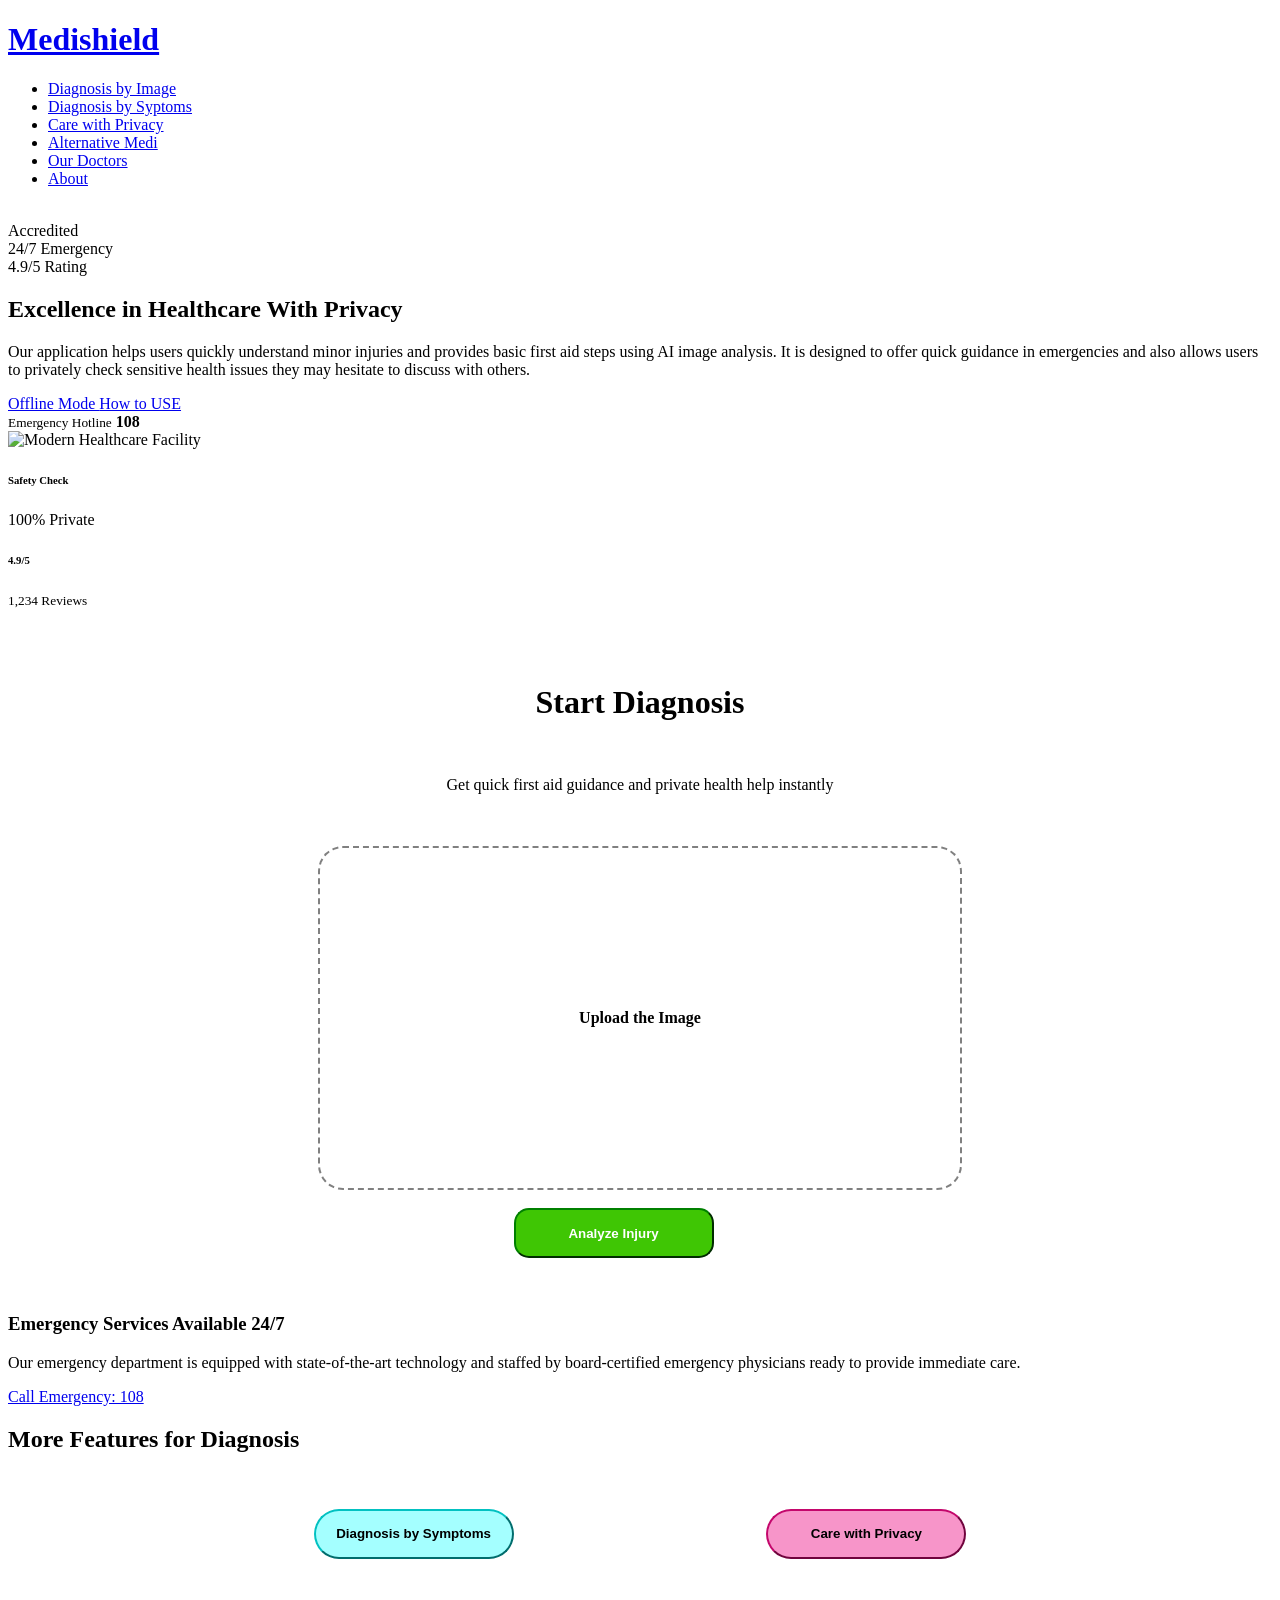
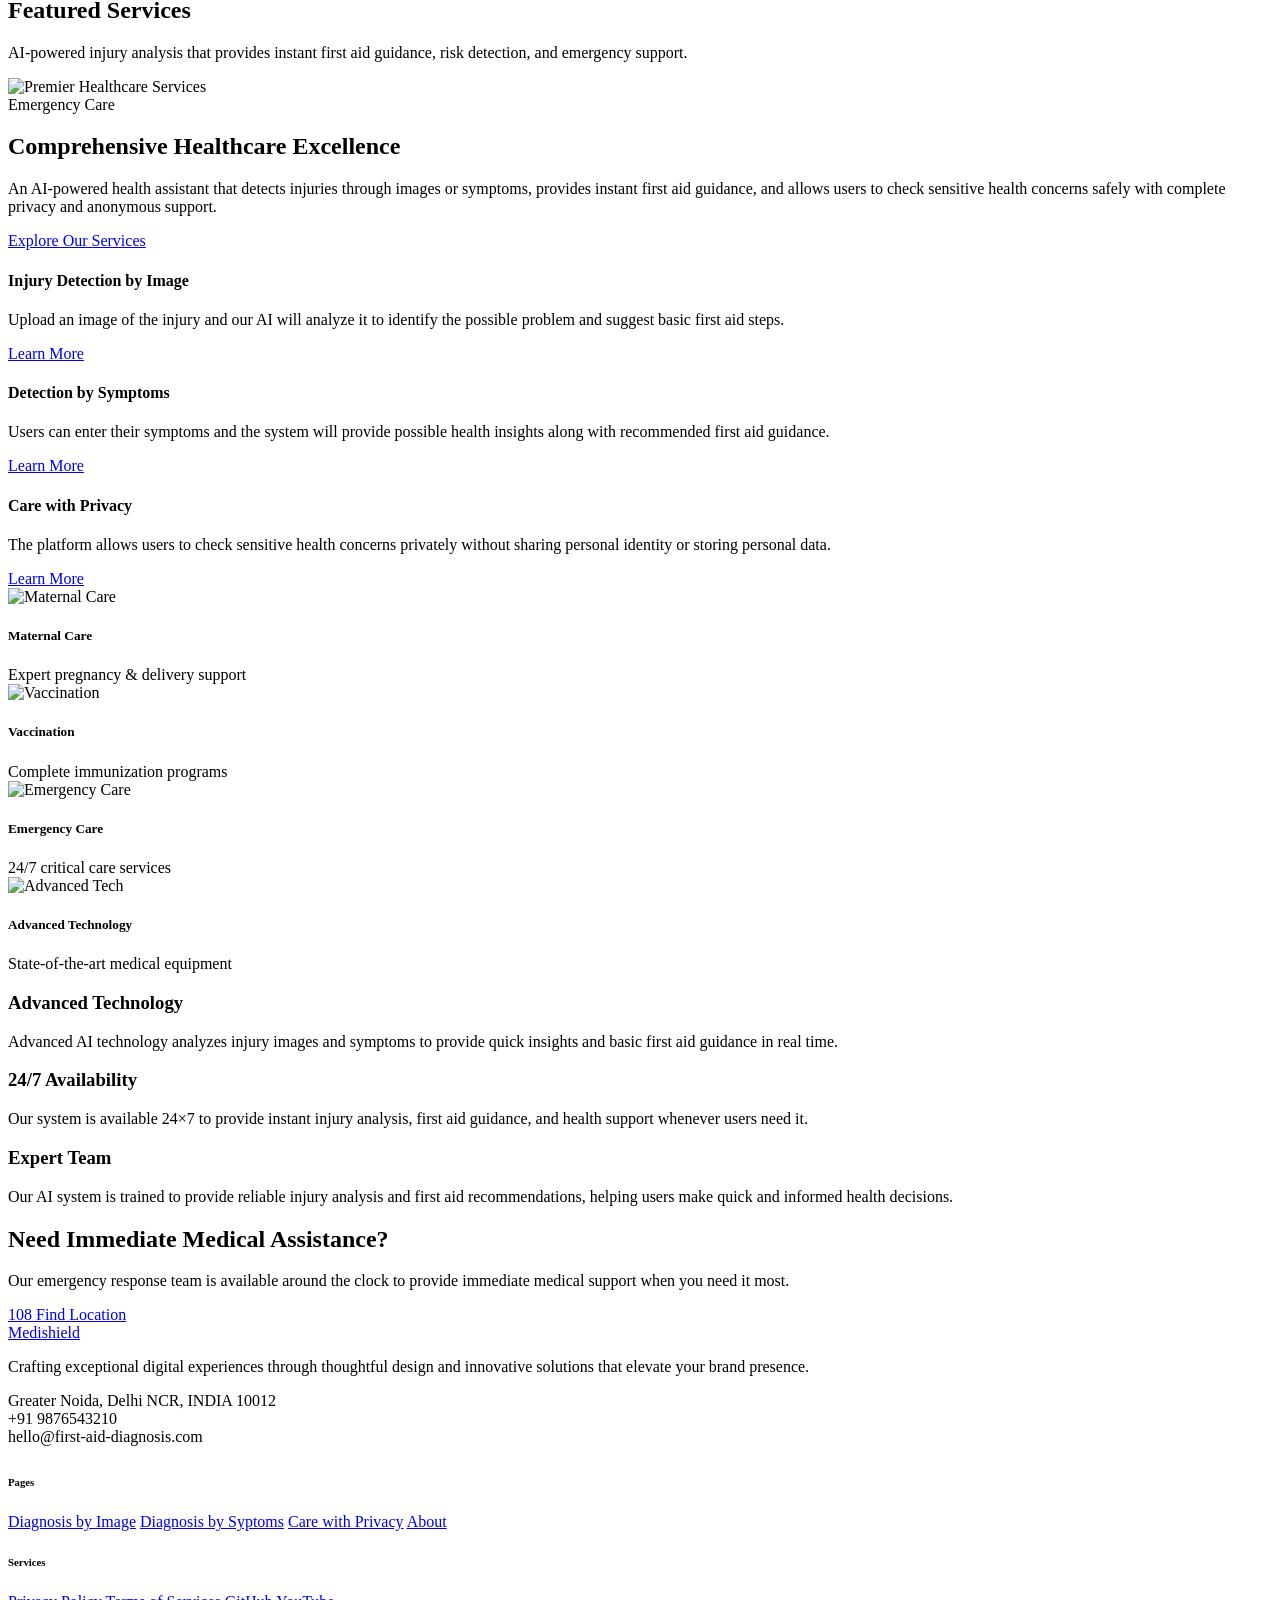
==== templates/index.html @ 9639c09f "initial comitt for nexora" ====
<!DOCTYPE html>
<html lang="en">

<head>
    <meta charset="utf-8">
    <meta content="width=device-width, initial-scale=1.0" name="viewport">
    <title>First-Aid Diagnosis</title>
    <meta name="description" content="">
    <meta name="keywords" content="">

    <!-- Favicons -->
    <link href="/static/assets/img/favicon.png" rel="icon">
    <link href="static/assets/img/apple-touch-icon.png" rel="apple-touch-icon">

    <!-- Fonts -->
    <link href="https://fonts.googleapis.com" rel="preconnect">
    <link href="https://fonts.gstatic.com" rel="preconnect" crossorigin>
    <link
        href="https://fonts.googleapis.com/css2?family=Roboto:ital,wght@0,100;0,300;0,400;0,500;0,700;0,900;1,100;1,300;1,400;1,500;1,700;1,900&family=Montserrat:ital,wght@0,100;0,200;0,300;0,400;0,500;0,600;0,700;0,800;0,900;1,100;1,200;1,300;1,400;1,500;1,600;1,700;1,800;1,900&family=Lato:ital,wght@0,100;0,300;0,400;0,700;0,900;1,100;1,300;1,400;1,700;1,900&display=swap"
        rel="stylesheet">

    <!-- Vendor CSS Files -->
    <link href="static/assets/vendor/bootstrap/css/bootstrap.min.css" rel="stylesheet">
    <link href="static/assets/vendor/bootstrap-icons/bootstrap-icons.css" rel="stylesheet">
    <link href="static/assets/vendor/aos/aos.css" rel="stylesheet">
    <link href="static/assets/vendor/glightbox/css/glightbox.min.css" rel="stylesheet">
    <link href="static/assets/vendor/fontawesome-free/css/all.min.css" rel="stylesheet">
    <link href="static/assets/vendor/swiper/swiper-bundle.min.css" rel="stylesheet">

    <!-- Main CSS File -->
    <link href="static/main.css" rel="stylesheet">

    <!-- =======================================================
  * Template Name: Clinic
  * Template URL: https://bootstrapmade.com/clinic-bootstrap-template/
  * Updated: Jul 23 2025 with Bootstrap v5.3.7
  * Author: BootstrapMade.com
  * License: https://bootstrapmade.com/license/
  ======================================================== -->
    <style>
        .inputfiled {
            display: none;

        }

        .dropbox {
            width: 600px;
            height: 300px;
            border: 2px dashed;
            border-radius: 25px;
            border-color: gray;
            display: flex;
            align-items: center;
            justify-content: center;
            font-weight: 700;
        }

        .inputbox {
            display: flex;
            align-items: center;
            justify-content: center;
        }

        .inputboxprivew {
            display: flex;
            align-items: center;
            justify-content: center;

        }

        .analyzebtn {
            height: 50px;
            width: 200px;
            border-radius: 15px;
            background-color: rgb(63, 198, 4);
            border-color: green;
            color: white;
            font-weight: 700;
            margin-left: 40%;
        }

        .card {
            background: white;
            padding: 20px;
            margin: 15px 0;
            border-radius: 10px;
            box-shadow: 0 4px 10px rgba(0, 0, 0, 0.1);
        }

        #previewLabel {
            padding: 20px;
        }

        #previewLabel .preview-image {
            width: 100%;
            height: 100%;
            object-fit: contain;
            max-height: 250px;
        }

        .mainhead {
            font-weight: 700;
            text-align: center;
        }

        .pera {
            text-align: center;
        }

        .twobtn {
            display: flex;
            align-items: center;
            justify-content: center;
            gap: 20%;
        }

        .btn1 {
            height: 50px;
            width: 200px;
            background-color: rgb(164, 255, 255);
            color: black;
            font-weight: 700;
            border-radius: 25px;
            border-color: rgb(2, 193, 193);
        }

        .btn2 {
            height: 50px;
            width: 200px;
            background-color: rgb(247, 149, 201);
            color: black;
            font-weight: 700;
            border-radius: 25px;
            border-color: rgb(196, 7, 108);
        }
    </style>
</head>

<body class="index-page">

    <header id="header" class="header fixed-top">



        <div class="branding d-flex align-items-cente">

            <div class="container position-relative d-flex align-items-center justify-content-between">
                <a href="index.html" class="logo d-flex align-items-center">
                    <!-- Uncomment the line below if you also wish to use an image logo -->
                    <!-- <img src="static/assets/img/logo.webp" alt=""> -->
                    <h1 class="sitename">Medishield</h1>
                </a>

                <nav id="navmenu" class="navmenu">
                    <ul>
                        <li><a href="/" class="active">Diagnosis by Image</a></li>
                        <li><a href="/symptom">Diagnosis by Syptoms</a></li>
                        <li><a href="/care">Care with Privacy</a></li>
                        <li><a href="/alt_medi">Alternative Medi</a></li>
                        <li><a href="/doctors">Our Doctors</a></li>
                        <li><a href="/about_us">About</a></li>
                    </ul>
                    <i class="mobile-nav-toggle d-xl-none bi bi-list"></i>
                </nav>

            </div>

        </div>

    </header>

    <main class="main">

        <!-- Hero Section -->
        <section id="hero" class="hero section">

            <div class="container" data-aos="fade-up" data-aos-delay="100">

                <div class="row align-items-center">
                    <div class="col-lg-6">
                        <div class="hero-content">
                            <br>
                            <div class="trust-badges mb-4" data-aos="fade-right" data-aos-delay="200">
                                <div class="badge-item">
                                    <i class="bi bi-shield-check"></i>
                                    <span>Accredited</span>
                                </div>
                                <div class="badge-item">
                                    <i class="bi bi-clock"></i>
                                    <span>24/7 Emergency</span>
                                </div>
                                <div class="badge-item">
                                    <i class="bi bi-star-fill"></i>
                                    <span>4.9/5 Rating</span>
                                </div>
                            </div>

                            <h1 data-aos="fade-right" data-aos-delay="300">
                                Excellence in <span class="highlight">Healthcare</span> With Privacy
                            </h1>

                            <p class="hero-description" data-aos="fade-right" data-aos-delay="400">
                                Our application helps users quickly understand minor injuries and provides basic first
                                aid steps using AI image analysis. It is designed to offer quick guidance in emergencies
                                and also allows users to privately check sensitive health issues they may hesitate to
                                discuss with others.
                            </p>



                            <div class="hero-actions" data-aos="fade-right" data-aos-delay="600">
                                <a href="/offline" class="btn btn-primary">Offline Mode </a>
                                <a href="https://www.youtube.com/watch?v=_2sk8WvwsbA" class="btn btn-outline glightbox">
                                    <i class="bi bi-play-circle me-2"></i>
                                    How to USE
                                </a>
                            </div>

                            <div class="emergency-contact" data-aos="fade-right" data-aos-delay="700">
                                <div class="emergency-icon">
                                    <i class="bi bi-telephone-fill"></i>
                                </div>
                                <div class="emergency-info">
                                    <small>Emergency Hotline</small>
                                    <strong>108</strong>
                                </div>
                            </div>
                        </div>
                    </div>

                    <div class="col-lg-6">
                        <div class="hero-visual" data-aos="fade-left" data-aos-delay="400">
                            <div class="main-image">
                                <img src="static/assets/img/health/ai.png" alt="Modern Healthcare Facility"
                                    class="img-fluid">
                                <div class="floating-card appointment-card">
                                    <div class="card-icon">
                                        <i class="bi bi-shield-check"></i>
                                    </div>
                                    <div class="card-content">
                                        <h6>Safety Check</h6>
                                        <p>100% Private</p>
                                        <small></small>
                                    </div>
                                </div>
                                <div class="floating-card rating-card">
                                    <div class="card-content">
                                        <div class="rating-stars">
                                            <i class="bi bi-star-fill"></i>
                                            <i class="bi bi-star-fill"></i>
                                            <i class="bi bi-star-fill"></i>
                                            <i class="bi bi-star-fill"></i>
                                            <i class="bi bi-star-fill"></i>
                                        </div>
                                        <h6>4.9/5</h6>
                                        <small>1,234 Reviews</small>
                                    </div>
                                </div>
                            </div>
                            <div class="background-elements">
                                <div class="element element-1"></div>
                                <div class="element element-2"></div>
                                <div class="element element-3"></div>
                            </div>
                        </div>
                    </div>
                </div>

            </div>

        </section><!-- /Hero Section -->

        <div class="container">
            <br><br><br>
            <h1 class="mainhead">Start Diagnosis</h1>
            <br>
            <p class="pera">Get quick first aid guidance and private health help instantly</p>
            <br><br>

            <div class="inputbox">
                <label for="injuryImageInput" id="previewLabel" class="dropbox">Upload the Image</label><br>

                <input type="file" class="inputfiled" id="injuryImageInput" accept="image/*"
                    onchange="previewImage(event)">


            </div><br>
            <div class="inputboxprivew">
                <img id="" width="250px" height="200px" style="display:none; border:1px solid #ccc;">

            </div>
            <button class="analyzebtn" onclick="analyzeImage()">Analyze Injury</button><br>
            <div id="result"></div>

            <br><br>



        </div>





        <!-- Featured Departments Section -->
        <section id="featured-departments" class="featured-departments section">

            <!-- Section Title -->
            <div class="container section-title" data-aos="fade-up">

                <div class="emergency-banner" data-aos="fade-up" data-aos-delay="400">
                    <div class="row align-items-center">
                        <div class="col-lg-8">
                            <div class="emergency-content">
                                <h3>Emergency Services Available 24/7</h3>
                                <p>Our emergency department is equipped with state-of-the-art technology and staffed by
                                    board-certified
                                    emergency physicians ready to provide immediate care.</p>
                            </div>
                        </div>
                        <div class="col-lg-4 text-lg-end">
                            <a href="tel:+15551234567" class="emergency-btn">
                                <i class="bi bi-telephone-fill"></i>
                                Call Emergency: 108
                            </a>
                        </div>
                    </div>
                </div>

            </div>

        </section><!-- /Featured Departments Section -->
        <div class="container">

            <h2 style="font-weight: 700;">More Features for Diagnosis</h2>
            <br><br>
            <div class="twobtn">
                <button type="button" class="btn1" onclick="location.href='/symptom'">Diagnosis by Symptoms</button>
                <button type="button" class="btn2" onclick="location.href='/care'">Care with Privacy</button>
            </div>

        </div>
        <br>
        <!-- Featured Services Section -->
        <section id="featured-services" class="featured-services section">

            <!-- Section Title -->
            <div class="container section-title" data-aos="fade-up">
                <h2>Featured Services</h2>
                <p>AI-powered injury analysis that provides instant first aid guidance, risk detection, and emergency
                    support.</p>
            </div><!-- End Section Title -->

            <div class="container" data-aos="fade-up" data-aos-delay="100">

                <div class="row g-0">

                    <div class="col-lg-8" data-aos="fade-right" data-aos-delay="200">
                        <div class="featured-service-main">
                            <div class="service-image-wrapper">
                                <img src="static/assets/img/health/consultation-4.webp"
                                    alt="Premier Healthcare Services" class="img-fluid" loading="lazy">
                                <div class="service-overlay">
                                    <div class="service-badge">
                                        <i class="bi bi-heart-pulse"></i>
                                        <span>Emergency Care</span>
                                    </div>
                                </div>
                            </div>
                            <div class="service-details">
                                <h2>Comprehensive Healthcare Excellence</h2>
                                <p>An AI-powered health assistant that detects injuries through images or symptoms,
                                    provides instant first aid guidance, and allows users to check sensitive health
                                    concerns safely with complete privacy and anonymous support.</p>
                                <a href="#!" class="main-cta">Explore Our Services</a>
                            </div>
                        </div>
                    </div>

                    <div class="col-lg-4" data-aos="fade-left" data-aos-delay="300">
                        <div class="services-sidebar">

                            <div class="service-item" data-aos="fade-up" data-aos-delay="400">
                                <div class="service-icon-wrapper">
                                    <i class="bi bi-card-image"></i>
                                </div>
                                <div class="service-info">
                                    <h4>Injury Detection by Image</h4>
                                    <p>Upload an image of the injury and our AI will analyze it to identify the possible
                                        problem and suggest basic first aid steps.</p>
                                    <a href="#!" class="service-link">Learn More</a>
                                </div>
                            </div>

                            <div class="service-item" data-aos="fade-up" data-aos-delay="500">
                                <div class="service-icon-wrapper">
                                    <i class="bi bi-clipboard2-pulse"></i>
                                </div>
                                <div class="service-info">
                                    <h4>Detection by Symptoms</h4>
                                    <p>Users can enter their symptoms and the system will provide possible health
                                        insights along with recommended first aid guidance.</p>
                                    <a href="#!" class="service-link">Learn More</a>
                                </div>
                            </div>

                            <div class="service-item" data-aos="fade-up" data-aos-delay="600">
                                <div class="service-icon-wrapper">
                                    <i class="bi bi-shield-fill-check"></i>
                                </div>
                                <div class="service-info">
                                    <h4> Care with Privacy</h4>
                                    <p>The platform allows users to check sensitive health concerns privately without
                                        sharing personal identity or storing personal data.</p>
                                    <a href="#!" class="service-link">Learn More</a>
                                </div>
                            </div>

                        </div>
                    </div>

                </div>

                <div class="specialties-grid" data-aos="fade-up" data-aos-delay="300">
                    <div class="row align-items-center">

                        <div class="col-lg-3 col-md-6">
                            <div class="specialty-card">
                                <div class="specialty-image">
                                    <img src="static/assets/img/health/maternal-2.webp" alt="Maternal Care"
                                        class="img-fluid" loading="lazy">
                                </div>
                                <div class="specialty-content">
                                    <h5>Maternal Care</h5>
                                    <span>Expert pregnancy &amp; delivery support</span>
                                </div>
                            </div>
                        </div>

                        <div class="col-lg-3 col-md-6">
                            <div class="specialty-card">
                                <div class="specialty-image">
                                    <img src="static/assets/img/health/vaccination-3.webp" alt="Vaccination"
                                        class="img-fluid" loading="lazy">
                                </div>
                                <div class="specialty-content">
                                    <h5>Vaccination</h5>
                                    <span>Complete immunization programs</span>
                                </div>
                            </div>
                        </div>

                        <div class="col-lg-3 col-md-6">
                            <div class="specialty-card">
                                <div class="specialty-image">
                                    <img src="static/assets/img/health/emergency-1.webp" alt="Emergency Care"
                                        class="img-fluid" loading="lazy">
                                </div>
                                <div class="specialty-content">
                                    <h5>Emergency Care</h5>
                                    <span>24/7 critical care services</span>
                                </div>
                            </div>
                        </div>

                        <div class="col-lg-3 col-md-6">
                            <div class="specialty-card">
                                <div class="specialty-image">
                                    <img src="static/assets/img/health/facilities-6.webp" alt="Advanced Tech"
                                        class="img-fluid" loading="lazy">
                                </div>
                                <div class="specialty-content">
                                    <h5>Advanced Technology</h5>
                                    <span>State-of-the-art medical equipment</span>
                                </div>
                            </div>
                        </div>

                    </div>
                </div>

            </div>

        </section><!-- /Featured Services Section -->

        <!-- Call To Action Section -->
        <section id="call-to-action" class="call-to-action section light-background">

            <div class="container" data-aos="fade-up" data-aos-delay="100">


                <div class="features-section">

                    <div class="row g-0">

                        <div class="col-lg-4">
                            <div class="feature-block" data-aos="fade-up" data-aos-delay="200">
                                <div class="feature-icon">
                                    <i class="bi bi-shield-check"></i>
                                </div>
                                <h3>Advanced Technology</h3>
                                <p>Advanced AI technology analyzes injury images and symptoms to provide quick insights
                                    and basic first aid guidance in real time.</p>
                            </div>
                        </div>

                        <div class="col-lg-4">
                            <div class="feature-block" data-aos="fade-up" data-aos-delay="300">
                                <div class="feature-icon">
                                    <i class="bi bi-clock"></i>
                                </div>
                                <h3>24/7 Availability</h3>
                                <p>Our system is available 24×7 to provide instant injury analysis, first aid guidance,
                                    and health support whenever users need it.</p>
                            </div>
                        </div>

                        <div class="col-lg-4">
                            <div class="feature-block" data-aos="fade-up" data-aos-delay="400">
                                <div class="feature-icon">
                                    <i class="bi bi-people"></i>
                                </div>
                                <h3>Expert Team</h3>
                                <p>Our AI system is trained to provide reliable injury analysis and first aid
                                    recommendations, helping users make quick and informed health decisions.</p>
                            </div>
                        </div>

                    </div>

                </div>

                <div class="contact-block">
                    <div class="row">

                        <div class="col-lg-8">
                            <div class="contact-content" data-aos="fade-up" data-aos-delay="200">
                                <h2>Need Immediate Medical Assistance?</h2>
                                <p>Our emergency response team is available around the clock to provide immediate
                                    medical support when
                                    you need it most.</p>
                            </div>
                        </div>

                        <div class="col-lg-4">
                            <div class="contact-actions" data-aos="fade-up" data-aos-delay="300">
                                <a href="tel:5551234567" class="emergency-call">
                                    <i class="bi bi-telephone"></i>
                                    <span> 108</span>
                                </a>
                                <a href="contact.html" class="contact-link">Find Location</a>
                            </div>
                        </div>

                    </div>
                </div>

            </div>

        </section><!-- /Call To Action Section -->

    </main>

    <footer id="footer" class="footer-16 footer position-relative">

        <div class="container">

            <div class="footer-main" data-aos="fade-up" data-aos-delay="100">
                <div class="row align-items-start">

                    <div class="col-lg-5">
                        <div class="brand-section">
                            <a href="index.html" class="logo d-flex align-items-center mb-4">
                                <span class="sitename">Medishield</span>
                            </a>
                            <p class="brand-description">Crafting exceptional digital experiences through thoughtful
                                design and
                                innovative solutions that elevate your brand presence.</p>

                            <div class="contact-info mt-5">
                                <div class="contact-item">
                                    <i class="bi bi-geo-alt"></i>
                                    <span>Greater Noida, Delhi NCR, INDIA 10012</span>
                                </div>
                                <div class="contact-item">
                                    <i class="bi bi-telephone"></i>
                                    <span>+91 9876543210</span>
                                </div>
                                <div class="contact-item">
                                    <i class="bi bi-envelope"></i>
                                    <span>hello@first-aid-diagnosis.com</span>
                                </div>
                            </div>
                        </div>
                    </div>

                    <div class="col-lg-7">
                        <div class="footer-nav-wrapper">
                            <div class="row" style="margin-top:30px ;">

                                <div class="col-6 col-lg-6">
                                    <div class="nav-column">
                                        <h6>Pages</h6>
                                        <nav class="footer-nav">
                                            <a href="/">Diagnosis by Image</a>
                                            <a href="/symptom">Diagnosis by Syptoms</a>
                                            <a href="/care">Care with Privacy</a>
                                            <a href="/about_us">About</a>
                                        </nav>
                                    </div>
                                </div>

                                <div class="col-6 col-lg-3">
                                    <div class="nav-column">
                                        <h6>Services</h6>
                                        <nav class="footer-nav">
                                            <a href="/privacy">Privacy Policy</a>
                                            <a href="#!">Terms of Services</a>
                                            <a href="https://github.com/Code-N-Play">GitHub</a>
                                            <a href="https://www.youtube.com/@CodePlay-y8h5x">YouTube</a>
                                        </nav>
                                    </div>
                                </div>
                            </div>



                        </div>
                    </div>

                </div>
            </div>

        </div>



    </footer>

    <!-- Scroll Top -->
    <a href="#!" id="scroll-top" class="scroll-top d-flex align-items-center justify-content-center"><i
            class="bi bi-arrow-up-short"></i></a>

    <!-- Preloader -->
    <div id="preloader"></div>

    <!-- Vendor JS Files -->
    <script src="static/assets/vendor/bootstrap/js/bootstrap.bundle.min.js"></script>
    <script src="static/assets/vendor/php-email-form/validate.js"></script>
    <script src="static/assets/vendor/aos/aos.js"></script>
    <script src="static/assets/vendor/glightbox/js/glightbox.min.js"></script>
    <script src="static/assets/vendor/purecounter/purecounter_vanilla.js"></script>
    <script src="static/assets/vendor/swiper/swiper-bundle.min.js"></script>

    <!-- Main JS File -->
    <script src="static/main.js"></script>


    <script>
        function previewImage(event) {
            const label = document.getElementById('previewLabel');
            const image = document.createElement("img");
            image.classList.add("preview-image");
            const file = event.target.files[0];
            const prevHtml = label.innerHTML;

            label.innerHTML = '';
            if (file) {
                image.src = URL.createObjectURL(file);
                label.appendChild(image);
                console.log("file not found")
            } else {
                label.innerHTML = "Upload the Image";
                console.log("file not found")
            }

        }
        // async function analyzeImage() {

        //     const fileInput = document.querySelector("input[type=file]");
        //     const file = fileInput.files[0];

        //     const formData = new FormData();
        //     formData.append("image", file);

        //     const resultArea = document.getElementById("result");

        //     resultArea.innerHTML = `
        //                 <div class="text-center">
        //         <div class="spinner-border" role="status">
        //             <span class="visually-hidden">Loading...</span>
        //         </div>
        //     </div>`;

        //     try {
        //         const response = await fetch("/analyze", {
        //             method: "POST",
        //             body: formData
        //         });

        //         if (!response.ok) {
        //             throw new Error("Server error: " + response.status);
        //         }

        //         const data = await response.json();
        //         resultArea.innerText = data.result;

        //     } catch (error) {
        //         resultArea.innerHTML = `
        //         <div class="alert alert-danger" role="alert">
        //             Error : ${error.message}
        //         </div>`;
        //     }

        // }
        async function analyzeImage() {

            const fileInput = document.querySelector("input[type=file]");
            const file = fileInput.files[0];

            if (!file) {
                alert("Please upload an image first.");
                return;
            }

            const formData = new FormData();
            formData.append("image", file);

            const resultArea = document.getElementById("result");

            // Loader
            resultArea.innerHTML = `
        <div class="text-center p-4">
            <div class="spinner-border text-primary"></div>
            <p class="mt-2">Analyzing injury...</p>
        </div>
    `;

            try {

                const response = await fetch("/analyze", {
                    method: "POST",
                    body: formData
                });

                if (!response.ok) {
                    throw new Error("Server error: " + response.status);
                }

                const data = await response.json();

                console.log(data); // debug

                // Risk mapping
                let riskSymbol = "⚪";
                let riskText = "Unknown";

                if (data.risk_level === "HOME_CARE") {
                    riskSymbol = "🟢";
                    riskText = "Home Care";
                }
                else if (data.risk_level === "MONITOR") {
                    riskSymbol = "🟡";
                    riskText = "Monitor";
                }
                else if (data.risk_level === "DOCTOR_VISIT") {
                    riskSymbol = "🟠";
                    riskText = "Doctor Visit";
                }
                else if (data.risk_level === "EMERGENCY") {
                    riskSymbol = "🔴";
                    riskText = "Emergency";
                }

                const firstAid = data.first_aid_steps || [];
                const doctor = data.see_doctor_when || [];

                resultArea.innerHTML = `
        <div class="row g-3 mt-2">

            <div class="col-md-6">
                <div class="card shadow-sm">
                    <div class="card-body">
                        <h5>🩹 Possible Injury</h5>
                        <p>${data.injury || "Not detected"}</p>
                    </div>
                </div>
            </div>

            <div class="col-md-6">
                <div class="card shadow-sm">
                    <div class="card-body">
                        <h5>⚠️ Risk Level</h5>
                        <p style="font-weight:bold;font-size:18px;">
                            ${riskSymbol} ${riskText}
                        </p>
                    </div>
                </div>
            </div>

            <div class="col-12">
                <div class="card shadow-sm">
                    <div class="card-body">
                        <h5>First Aid Steps</h5>
                        <ul>
                            ${firstAid.map(step => `<li>${step}</li>`).join("") || "<li>No steps provided</li>"}
                        </ul>
                    </div>
                </div>
            </div>

            <div class="col-12">
                <div class="card shadow-sm border-danger">
                    <div class="card-body">
                        <h5 class="text-danger">When to See a Doctor</h5>
                        <ul>
                            ${doctor.map(step => `<li>${step}</li>`).join("") || "<li>No warning provided</li>"}
                        </ul>
                    </div>
                </div>
            </div>

        </div>

         <!-- 🔥 NEW DOCTOR SECTION -->
    <div class="card">
        <h3>👨‍⚕️ Need Expert Help?</h3>
        <p><strong>${data.doctor.type}</strong></p>

        ${data.doctor.numbers.map(num => `
            <a href="tel:${num}" 
               style="display:block; margin:8px 0; padding:10px; 
               background:#2ecc71; color:white; text-align:center; 
               border-radius:8px; text-decoration:none;">
               
               📞 Call Doctor (${num})
            </a>
        `).join("")}

        <br>

        <a href="https://www.google.com/maps/search/${data.doctor.type} near me" 
           target="_blank"
           style="display:block; padding:10px; 
           background:#2b6cff; color:white; text-align:center; 
           border-radius:8px; text-decoration:none;">
           
           📍 Find Nearby Doctor
        </a>
    </div>

    <!-- DISCLAIMER -->
    <div class="card">
        <h3>⚠️ Disclaimer</h3>
        <p>This is AI-based first aid guidance, not a medical diagnosis. 
        If you feel uncomfortable, please visit a doctor.</p>
    </div>

        `;

            } catch (error) {

                resultArea.innerHTML = `
        <div class="alert alert-danger">
            Error: ${error.message}
        </div>
        `;
            }
        }

        if (!navigator.onLine) {
            window.location.href = "/offline";
        }

        if ("serviceWorker" in navigator) {
            navigator.serviceWorker.register("/static/service-worker.js")
                .then(() => console.log("Service Worker Registered"))
                .catch(err => console.log("SW Error:", err));
        }
    </script>

</body>

</html>
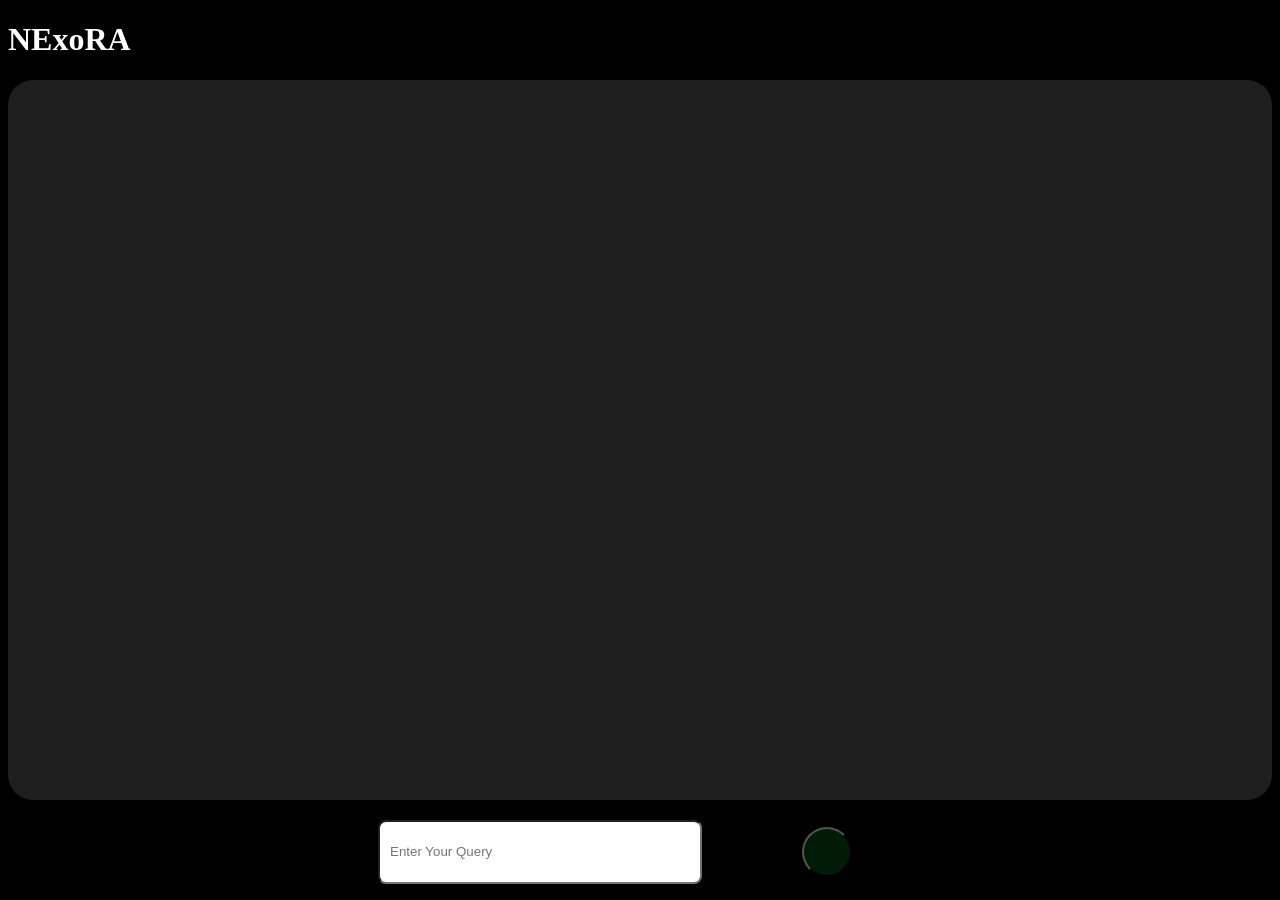
==== commit 09e09328: "nexora wirefram" ====
--- a/templates/index.html
+++ b/templates/index.html
@@ -38,6 +38,9 @@
   * License: https://bootstrapmade.com/license/
   ======================================================== -->
     <style>
+        body{
+            background-color: black;
+        }
         .inputfiled {
             display: none;
 
@@ -100,7 +103,8 @@
 
         .mainhead {
             font-weight: 700;
-            text-align: center;
+            color: white;
+            text-align: left;
         }
 
         .pera {
@@ -133,509 +137,60 @@
             border-radius: 25px;
             border-color: rgb(196, 7, 108);
         }
+        .analyzebtnn{
+            height: 50px;
+            width: 50px;
+            background-color: rgb(0, 28, 7);
+            border-radius: 50%;
+            border-color: black;
+        }
+        .containerr{
+            margin-top: 20px;
+            display: flex;
+            justify-content: center;
+            align-items: center;
+            gap: 50px;
+        }
+        .chatbox{
+            height: 80dvh;
+            width: full;
+            background-color: rgb(31, 30, 30);
+            border-radius: 25px;
+        }
+        .resultbox{
+            padding: 25px;
+            border: none ;
+        }
+        
     </style>
 </head>
 
 <body class="index-page">
 
-    <header id="header" class="header fixed-top">
-
-
-
-        <div class="branding d-flex align-items-cente">
-
-            <div class="container position-relative d-flex align-items-center justify-content-between">
-                <a href="index.html" class="logo d-flex align-items-center">
-                    <!-- Uncomment the line below if you also wish to use an image logo -->
-                    <!-- <img src="static/assets/img/logo.webp" alt=""> -->
-                    <h1 class="sitename">Medishield</h1>
-                </a>
-
-                <nav id="navmenu" class="navmenu">
-                    <ul>
-                        <li><a href="/" class="active">Diagnosis by Image</a></li>
-                        <li><a href="/symptom">Diagnosis by Syptoms</a></li>
-                        <li><a href="/care">Care with Privacy</a></li>
-                        <li><a href="/alt_medi">Alternative Medi</a></li>
-                        <li><a href="/doctors">Our Doctors</a></li>
-                        <li><a href="/about_us">About</a></li>
-                    </ul>
-                    <i class="mobile-nav-toggle d-xl-none bi bi-list"></i>
-                </nav>
-
+    
+
+    <main class="main">
+        <h1 class="mainhead">NExoRA</h1>
+
+        <div class="container">
+            <div class="chatbox">
+                <div id="result" class="resultbox"></div>
             </div>
-
+            <div class="containerr">
+            
+                <input class="inputf" type="text" id="medicineInput" placeholder="Enter Your Query"
+                style="width: 300px; height: 40px; border-radius: 8px; padding: 10px;">
+
+                <br><br>
+
+                <button class="analyzebtnn" onclick="analyzeMedicine()"></button>
+
+                <br><br>
+            </div>
         </div>
-
-    </header>
-
-    <main class="main">
-
-        <!-- Hero Section -->
-        <section id="hero" class="hero section">
-
-            <div class="container" data-aos="fade-up" data-aos-delay="100">
-
-                <div class="row align-items-center">
-                    <div class="col-lg-6">
-                        <div class="hero-content">
-                            <br>
-                            <div class="trust-badges mb-4" data-aos="fade-right" data-aos-delay="200">
-                                <div class="badge-item">
-                                    <i class="bi bi-shield-check"></i>
-                                    <span>Accredited</span>
-                                </div>
-                                <div class="badge-item">
-                                    <i class="bi bi-clock"></i>
-                                    <span>24/7 Emergency</span>
-                                </div>
-                                <div class="badge-item">
-                                    <i class="bi bi-star-fill"></i>
-                                    <span>4.9/5 Rating</span>
-                                </div>
-                            </div>
-
-                            <h1 data-aos="fade-right" data-aos-delay="300">
-                                Excellence in <span class="highlight">Healthcare</span> With Privacy
-                            </h1>
-
-                            <p class="hero-description" data-aos="fade-right" data-aos-delay="400">
-                                Our application helps users quickly understand minor injuries and provides basic first
-                                aid steps using AI image analysis. It is designed to offer quick guidance in emergencies
-                                and also allows users to privately check sensitive health issues they may hesitate to
-                                discuss with others.
-                            </p>
-
-
-
-                            <div class="hero-actions" data-aos="fade-right" data-aos-delay="600">
-                                <a href="/offline" class="btn btn-primary">Offline Mode </a>
-                                <a href="https://www.youtube.com/watch?v=_2sk8WvwsbA" class="btn btn-outline glightbox">
-                                    <i class="bi bi-play-circle me-2"></i>
-                                    How to USE
-                                </a>
-                            </div>
-
-                            <div class="emergency-contact" data-aos="fade-right" data-aos-delay="700">
-                                <div class="emergency-icon">
-                                    <i class="bi bi-telephone-fill"></i>
-                                </div>
-                                <div class="emergency-info">
-                                    <small>Emergency Hotline</small>
-                                    <strong>108</strong>
-                                </div>
-                            </div>
-                        </div>
-                    </div>
-
-                    <div class="col-lg-6">
-                        <div class="hero-visual" data-aos="fade-left" data-aos-delay="400">
-                            <div class="main-image">
-                                <img src="static/assets/img/health/ai.png" alt="Modern Healthcare Facility"
-                                    class="img-fluid">
-                                <div class="floating-card appointment-card">
-                                    <div class="card-icon">
-                                        <i class="bi bi-shield-check"></i>
-                                    </div>
-                                    <div class="card-content">
-                                        <h6>Safety Check</h6>
-                                        <p>100% Private</p>
-                                        <small></small>
-                                    </div>
-                                </div>
-                                <div class="floating-card rating-card">
-                                    <div class="card-content">
-                                        <div class="rating-stars">
-                                            <i class="bi bi-star-fill"></i>
-                                            <i class="bi bi-star-fill"></i>
-                                            <i class="bi bi-star-fill"></i>
-                                            <i class="bi bi-star-fill"></i>
-                                            <i class="bi bi-star-fill"></i>
-                                        </div>
-                                        <h6>4.9/5</h6>
-                                        <small>1,234 Reviews</small>
-                                    </div>
-                                </div>
-                            </div>
-                            <div class="background-elements">
-                                <div class="element element-1"></div>
-                                <div class="element element-2"></div>
-                                <div class="element element-3"></div>
-                            </div>
-                        </div>
-                    </div>
-                </div>
-
-            </div>
-
-        </section><!-- /Hero Section -->
-
-        <div class="container">
-            <br><br><br>
-            <h1 class="mainhead">Start Diagnosis</h1>
-            <br>
-            <p class="pera">Get quick first aid guidance and private health help instantly</p>
-            <br><br>
-
-            <div class="inputbox">
-                <label for="injuryImageInput" id="previewLabel" class="dropbox">Upload the Image</label><br>
-
-                <input type="file" class="inputfiled" id="injuryImageInput" accept="image/*"
-                    onchange="previewImage(event)">
-
-
-            </div><br>
-            <div class="inputboxprivew">
-                <img id="" width="250px" height="200px" style="display:none; border:1px solid #ccc;">
-
-            </div>
-            <button class="analyzebtn" onclick="analyzeImage()">Analyze Injury</button><br>
-            <div id="result"></div>
-
-            <br><br>
-
-
-
-        </div>
-
-
-
-
-
-        <!-- Featured Departments Section -->
-        <section id="featured-departments" class="featured-departments section">
-
-            <!-- Section Title -->
-            <div class="container section-title" data-aos="fade-up">
-
-                <div class="emergency-banner" data-aos="fade-up" data-aos-delay="400">
-                    <div class="row align-items-center">
-                        <div class="col-lg-8">
-                            <div class="emergency-content">
-                                <h3>Emergency Services Available 24/7</h3>
-                                <p>Our emergency department is equipped with state-of-the-art technology and staffed by
-                                    board-certified
-                                    emergency physicians ready to provide immediate care.</p>
-                            </div>
-                        </div>
-                        <div class="col-lg-4 text-lg-end">
-                            <a href="tel:+15551234567" class="emergency-btn">
-                                <i class="bi bi-telephone-fill"></i>
-                                Call Emergency: 108
-                            </a>
-                        </div>
-                    </div>
-                </div>
-
-            </div>
-
-        </section><!-- /Featured Departments Section -->
-        <div class="container">
-
-            <h2 style="font-weight: 700;">More Features for Diagnosis</h2>
-            <br><br>
-            <div class="twobtn">
-                <button type="button" class="btn1" onclick="location.href='/symptom'">Diagnosis by Symptoms</button>
-                <button type="button" class="btn2" onclick="location.href='/care'">Care with Privacy</button>
-            </div>
-
-        </div>
-        <br>
-        <!-- Featured Services Section -->
-        <section id="featured-services" class="featured-services section">
-
-            <!-- Section Title -->
-            <div class="container section-title" data-aos="fade-up">
-                <h2>Featured Services</h2>
-                <p>AI-powered injury analysis that provides instant first aid guidance, risk detection, and emergency
-                    support.</p>
-            </div><!-- End Section Title -->
-
-            <div class="container" data-aos="fade-up" data-aos-delay="100">
-
-                <div class="row g-0">
-
-                    <div class="col-lg-8" data-aos="fade-right" data-aos-delay="200">
-                        <div class="featured-service-main">
-                            <div class="service-image-wrapper">
-                                <img src="static/assets/img/health/consultation-4.webp"
-                                    alt="Premier Healthcare Services" class="img-fluid" loading="lazy">
-                                <div class="service-overlay">
-                                    <div class="service-badge">
-                                        <i class="bi bi-heart-pulse"></i>
-                                        <span>Emergency Care</span>
-                                    </div>
-                                </div>
-                            </div>
-                            <div class="service-details">
-                                <h2>Comprehensive Healthcare Excellence</h2>
-                                <p>An AI-powered health assistant that detects injuries through images or symptoms,
-                                    provides instant first aid guidance, and allows users to check sensitive health
-                                    concerns safely with complete privacy and anonymous support.</p>
-                                <a href="#!" class="main-cta">Explore Our Services</a>
-                            </div>
-                        </div>
-                    </div>
-
-                    <div class="col-lg-4" data-aos="fade-left" data-aos-delay="300">
-                        <div class="services-sidebar">
-
-                            <div class="service-item" data-aos="fade-up" data-aos-delay="400">
-                                <div class="service-icon-wrapper">
-                                    <i class="bi bi-card-image"></i>
-                                </div>
-                                <div class="service-info">
-                                    <h4>Injury Detection by Image</h4>
-                                    <p>Upload an image of the injury and our AI will analyze it to identify the possible
-                                        problem and suggest basic first aid steps.</p>
-                                    <a href="#!" class="service-link">Learn More</a>
-                                </div>
-                            </div>
-
-                            <div class="service-item" data-aos="fade-up" data-aos-delay="500">
-                                <div class="service-icon-wrapper">
-                                    <i class="bi bi-clipboard2-pulse"></i>
-                                </div>
-                                <div class="service-info">
-                                    <h4>Detection by Symptoms</h4>
-                                    <p>Users can enter their symptoms and the system will provide possible health
-                                        insights along with recommended first aid guidance.</p>
-                                    <a href="#!" class="service-link">Learn More</a>
-                                </div>
-                            </div>
-
-                            <div class="service-item" data-aos="fade-up" data-aos-delay="600">
-                                <div class="service-icon-wrapper">
-                                    <i class="bi bi-shield-fill-check"></i>
-                                </div>
-                                <div class="service-info">
-                                    <h4> Care with Privacy</h4>
-                                    <p>The platform allows users to check sensitive health concerns privately without
-                                        sharing personal identity or storing personal data.</p>
-                                    <a href="#!" class="service-link">Learn More</a>
-                                </div>
-                            </div>
-
-                        </div>
-                    </div>
-
-                </div>
-
-                <div class="specialties-grid" data-aos="fade-up" data-aos-delay="300">
-                    <div class="row align-items-center">
-
-                        <div class="col-lg-3 col-md-6">
-                            <div class="specialty-card">
-                                <div class="specialty-image">
-                                    <img src="static/assets/img/health/maternal-2.webp" alt="Maternal Care"
-                                        class="img-fluid" loading="lazy">
-                                </div>
-                                <div class="specialty-content">
-                                    <h5>Maternal Care</h5>
-                                    <span>Expert pregnancy &amp; delivery support</span>
-                                </div>
-                            </div>
-                        </div>
-
-                        <div class="col-lg-3 col-md-6">
-                            <div class="specialty-card">
-                                <div class="specialty-image">
-                                    <img src="static/assets/img/health/vaccination-3.webp" alt="Vaccination"
-                                        class="img-fluid" loading="lazy">
-                                </div>
-                                <div class="specialty-content">
-                                    <h5>Vaccination</h5>
-                                    <span>Complete immunization programs</span>
-                                </div>
-                            </div>
-                        </div>
-
-                        <div class="col-lg-3 col-md-6">
-                            <div class="specialty-card">
-                                <div class="specialty-image">
-                                    <img src="static/assets/img/health/emergency-1.webp" alt="Emergency Care"
-                                        class="img-fluid" loading="lazy">
-                                </div>
-                                <div class="specialty-content">
-                                    <h5>Emergency Care</h5>
-                                    <span>24/7 critical care services</span>
-                                </div>
-                            </div>
-                        </div>
-
-                        <div class="col-lg-3 col-md-6">
-                            <div class="specialty-card">
-                                <div class="specialty-image">
-                                    <img src="static/assets/img/health/facilities-6.webp" alt="Advanced Tech"
-                                        class="img-fluid" loading="lazy">
-                                </div>
-                                <div class="specialty-content">
-                                    <h5>Advanced Technology</h5>
-                                    <span>State-of-the-art medical equipment</span>
-                                </div>
-                            </div>
-                        </div>
-
-                    </div>
-                </div>
-
-            </div>
-
-        </section><!-- /Featured Services Section -->
-
-        <!-- Call To Action Section -->
-        <section id="call-to-action" class="call-to-action section light-background">
-
-            <div class="container" data-aos="fade-up" data-aos-delay="100">
-
-
-                <div class="features-section">
-
-                    <div class="row g-0">
-
-                        <div class="col-lg-4">
-                            <div class="feature-block" data-aos="fade-up" data-aos-delay="200">
-                                <div class="feature-icon">
-                                    <i class="bi bi-shield-check"></i>
-                                </div>
-                                <h3>Advanced Technology</h3>
-                                <p>Advanced AI technology analyzes injury images and symptoms to provide quick insights
-                                    and basic first aid guidance in real time.</p>
-                            </div>
-                        </div>
-
-                        <div class="col-lg-4">
-                            <div class="feature-block" data-aos="fade-up" data-aos-delay="300">
-                                <div class="feature-icon">
-                                    <i class="bi bi-clock"></i>
-                                </div>
-                                <h3>24/7 Availability</h3>
-                                <p>Our system is available 24×7 to provide instant injury analysis, first aid guidance,
-                                    and health support whenever users need it.</p>
-                            </div>
-                        </div>
-
-                        <div class="col-lg-4">
-                            <div class="feature-block" data-aos="fade-up" data-aos-delay="400">
-                                <div class="feature-icon">
-                                    <i class="bi bi-people"></i>
-                                </div>
-                                <h3>Expert Team</h3>
-                                <p>Our AI system is trained to provide reliable injury analysis and first aid
-                                    recommendations, helping users make quick and informed health decisions.</p>
-                            </div>
-                        </div>
-
-                    </div>
-
-                </div>
-
-                <div class="contact-block">
-                    <div class="row">
-
-                        <div class="col-lg-8">
-                            <div class="contact-content" data-aos="fade-up" data-aos-delay="200">
-                                <h2>Need Immediate Medical Assistance?</h2>
-                                <p>Our emergency response team is available around the clock to provide immediate
-                                    medical support when
-                                    you need it most.</p>
-                            </div>
-                        </div>
-
-                        <div class="col-lg-4">
-                            <div class="contact-actions" data-aos="fade-up" data-aos-delay="300">
-                                <a href="tel:5551234567" class="emergency-call">
-                                    <i class="bi bi-telephone"></i>
-                                    <span> 108</span>
-                                </a>
-                                <a href="contact.html" class="contact-link">Find Location</a>
-                            </div>
-                        </div>
-
-                    </div>
-                </div>
-
-            </div>
-
-        </section><!-- /Call To Action Section -->
-
+    
     </main>
 
-    <footer id="footer" class="footer-16 footer position-relative">
-
-        <div class="container">
-
-            <div class="footer-main" data-aos="fade-up" data-aos-delay="100">
-                <div class="row align-items-start">
-
-                    <div class="col-lg-5">
-                        <div class="brand-section">
-                            <a href="index.html" class="logo d-flex align-items-center mb-4">
-                                <span class="sitename">Medishield</span>
-                            </a>
-                            <p class="brand-description">Crafting exceptional digital experiences through thoughtful
-                                design and
-                                innovative solutions that elevate your brand presence.</p>
-
-                            <div class="contact-info mt-5">
-                                <div class="contact-item">
-                                    <i class="bi bi-geo-alt"></i>
-                                    <span>Greater Noida, Delhi NCR, INDIA 10012</span>
-                                </div>
-                                <div class="contact-item">
-                                    <i class="bi bi-telephone"></i>
-                                    <span>+91 9876543210</span>
-                                </div>
-                                <div class="contact-item">
-                                    <i class="bi bi-envelope"></i>
-                                    <span>hello@first-aid-diagnosis.com</span>
-                                </div>
-                            </div>
-                        </div>
-                    </div>
-
-                    <div class="col-lg-7">
-                        <div class="footer-nav-wrapper">
-                            <div class="row" style="margin-top:30px ;">
-
-                                <div class="col-6 col-lg-6">
-                                    <div class="nav-column">
-                                        <h6>Pages</h6>
-                                        <nav class="footer-nav">
-                                            <a href="/">Diagnosis by Image</a>
-                                            <a href="/symptom">Diagnosis by Syptoms</a>
-                                            <a href="/care">Care with Privacy</a>
-                                            <a href="/about_us">About</a>
-                                        </nav>
-                                    </div>
-                                </div>
-
-                                <div class="col-6 col-lg-3">
-                                    <div class="nav-column">
-                                        <h6>Services</h6>
-                                        <nav class="footer-nav">
-                                            <a href="/privacy">Privacy Policy</a>
-                                            <a href="#!">Terms of Services</a>
-                                            <a href="https://github.com/Code-N-Play">GitHub</a>
-                                            <a href="https://www.youtube.com/@CodePlay-y8h5x">YouTube</a>
-                                        </nav>
-                                    </div>
-                                </div>
-                            </div>
-
-
-
-                        </div>
-                    </div>
-
-                </div>
-            </div>
-
-        </div>
-
-
-
-    </footer>
 
     <!-- Scroll Top -->
     <a href="#!" id="scroll-top" class="scroll-top d-flex align-items-center justify-content-center"><i
@@ -657,226 +212,57 @@
 
 
     <script>
-        function previewImage(event) {
-            const label = document.getElementById('previewLabel');
-            const image = document.createElement("img");
-            image.classList.add("preview-image");
-            const file = event.target.files[0];
-            const prevHtml = label.innerHTML;
-
-            label.innerHTML = '';
-            if (file) {
-                image.src = URL.createObjectURL(file);
-                label.appendChild(image);
-                console.log("file not found")
-            } else {
-                label.innerHTML = "Upload the Image";
-                console.log("file not found")
-            }
-
-        }
-        // async function analyzeImage() {
-
-        //     const fileInput = document.querySelector("input[type=file]");
-        //     const file = fileInput.files[0];
-
-        //     const formData = new FormData();
-        //     formData.append("image", file);
-
-        //     const resultArea = document.getElementById("result");
-
-        //     resultArea.innerHTML = `
-        //                 <div class="text-center">
-        //         <div class="spinner-border" role="status">
-        //             <span class="visually-hidden">Loading...</span>
-        //         </div>
-        //     </div>`;
-
-        //     try {
-        //         const response = await fetch("/analyze", {
-        //             method: "POST",
-        //             body: formData
-        //         });
-
-        //         if (!response.ok) {
-        //             throw new Error("Server error: " + response.status);
-        //         }
-
-        //         const data = await response.json();
-        //         resultArea.innerText = data.result;
-
-        //     } catch (error) {
-        //         resultArea.innerHTML = `
-        //         <div class="alert alert-danger" role="alert">
-        //             Error : ${error.message}
-        //         </div>`;
-        //     }
-
-        // }
-        async function analyzeImage() {
-
-            const fileInput = document.querySelector("input[type=file]");
-            const file = fileInput.files[0];
-
-            if (!file) {
-                alert("Please upload an image first.");
+        async function analyzeMedicine() {
+
+            const medName = document.getElementById("medicineInput").value;
+            const resultArea = document.getElementById("result");
+
+            if (!medName) {
+                alert("Enter medicine name");
                 return;
             }
 
-            const formData = new FormData();
-            formData.append("image", file);
-
-            const resultArea = document.getElementById("result");
-
             // Loader
             resultArea.innerHTML = `
-        <div class="text-center p-4">
-            <div class="spinner-border text-primary"></div>
-            <p class="mt-2">Analyzing injury...</p>
-        </div>
+        <p>Finding alternatives...</p>
     `;
 
             try {
 
-                const response = await fetch("/analyze", {
+                const response = await fetch("/medicine-alternative", {
                     method: "POST",
-                    body: formData
+                    headers: {
+                        "Content-Type": "application/json"
+                    },
+                    body: JSON.stringify({ medicine: medName })
                 });
 
-                if (!response.ok) {
-                    throw new Error("Server error: " + response.status);
-                }
-
                 const data = await response.json();
 
-                console.log(data); // debug
-
-                // Risk mapping
-                let riskSymbol = "⚪";
-                let riskText = "Unknown";
-
-                if (data.risk_level === "HOME_CARE") {
-                    riskSymbol = "🟢";
-                    riskText = "Home Care";
-                }
-                else if (data.risk_level === "MONITOR") {
-                    riskSymbol = "🟡";
-                    riskText = "Monitor";
-                }
-                else if (data.risk_level === "DOCTOR_VISIT") {
-                    riskSymbol = "🟠";
-                    riskText = "Doctor Visit";
-                }
-                else if (data.risk_level === "EMERGENCY") {
-                    riskSymbol = "🔴";
-                    riskText = "Emergency";
-                }
-
-                const firstAid = data.first_aid_steps || [];
-                const doctor = data.see_doctor_when || [];
-
-                resultArea.innerHTML = `
-        <div class="row g-3 mt-2">
-
-            <div class="col-md-6">
-                <div class="card shadow-sm">
-                    <div class="card-body">
-                        <h5>🩹 Possible Injury</h5>
-                        <p>${data.injury || "Not detected"}</p>
-                    </div>
+                let html = `<div style="padding:15px; border-radius:10px;">
+        <h3>NExoRA Response</h3>`;
+
+                data.alternatives.forEach(med => {
+                    html += `
+                <div style="margin-bottom:15px;">
+                    <strong>${med.name}</strong><br>
+                    <span>Use: ${med.use}</span><br>
+                    <small>${med.note}</small>
                 </div>
-            </div>
-
-            <div class="col-md-6">
-                <div class="card shadow-sm">
-                    <div class="card-body">
-                        <h5>⚠️ Risk Level</h5>
-                        <p style="font-weight:bold;font-size:18px;">
-                            ${riskSymbol} ${riskText}
-                        </p>
-                    </div>
-                </div>
-            </div>
-
-            <div class="col-12">
-                <div class="card shadow-sm">
-                    <div class="card-body">
-                        <h5>First Aid Steps</h5>
-                        <ul>
-                            ${firstAid.map(step => `<li>${step}</li>`).join("") || "<li>No steps provided</li>"}
-                        </ul>
-                    </div>
-                </div>
-            </div>
-
-            <div class="col-12">
-                <div class="card shadow-sm border-danger">
-                    <div class="card-body">
-                        <h5 class="text-danger">When to See a Doctor</h5>
-                        <ul>
-                            ${doctor.map(step => `<li>${step}</li>`).join("") || "<li>No warning provided</li>"}
-                        </ul>
-                    </div>
-                </div>
-            </div>
-
-        </div>
-
-         <!-- 🔥 NEW DOCTOR SECTION -->
-    <div class="card">
-        <h3>👨‍⚕️ Need Expert Help?</h3>
-        <p><strong>${data.doctor.type}</strong></p>
-
-        ${data.doctor.numbers.map(num => `
-            <a href="tel:${num}" 
-               style="display:block; margin:8px 0; padding:10px; 
-               background:#2ecc71; color:white; text-align:center; 
-               border-radius:8px; text-decoration:none;">
-               
-               📞 Call Doctor (${num})
-            </a>
-        `).join("")}
-
-        <br>
-
-        <a href="https://www.google.com/maps/search/${data.doctor.type} near me" 
-           target="_blank"
-           style="display:block; padding:10px; 
-           background:#2b6cff; color:white; text-align:center; 
-           border-radius:8px; text-decoration:none;">
-           
-           📍 Find Nearby Doctor
-        </a>
-    </div>
-
-    <!-- DISCLAIMER -->
-    <div class="card">
-        <h3>⚠️ Disclaimer</h3>
-        <p>This is AI-based first aid guidance, not a medical diagnosis. 
-        If you feel uncomfortable, please visit a doctor.</p>
-    </div>
-
-        `;
-
-            } catch (error) {
-
-                resultArea.innerHTML = `
-        <div class="alert alert-danger">
-            Error: ${error.message}
+                <hr>
+            `;
+                });
+
+                html += `
         </div>
         `;
+
+                resultArea.innerHTML = html;
+
+            } catch (error) {
+                resultArea.innerHTML = `<p style="color:red;">Error loading data</p>`;
             }
         }
-
-        if (!navigator.onLine) {
-            window.location.href = "/offline";
-        }
-
-        if ("serviceWorker" in navigator) {
-            navigator.serviceWorker.register("/static/service-worker.js")
-                .then(() => console.log("Service Worker Registered"))
-                .catch(err => console.log("SW Error:", err));
-        }
     </script>
 
 </body>
